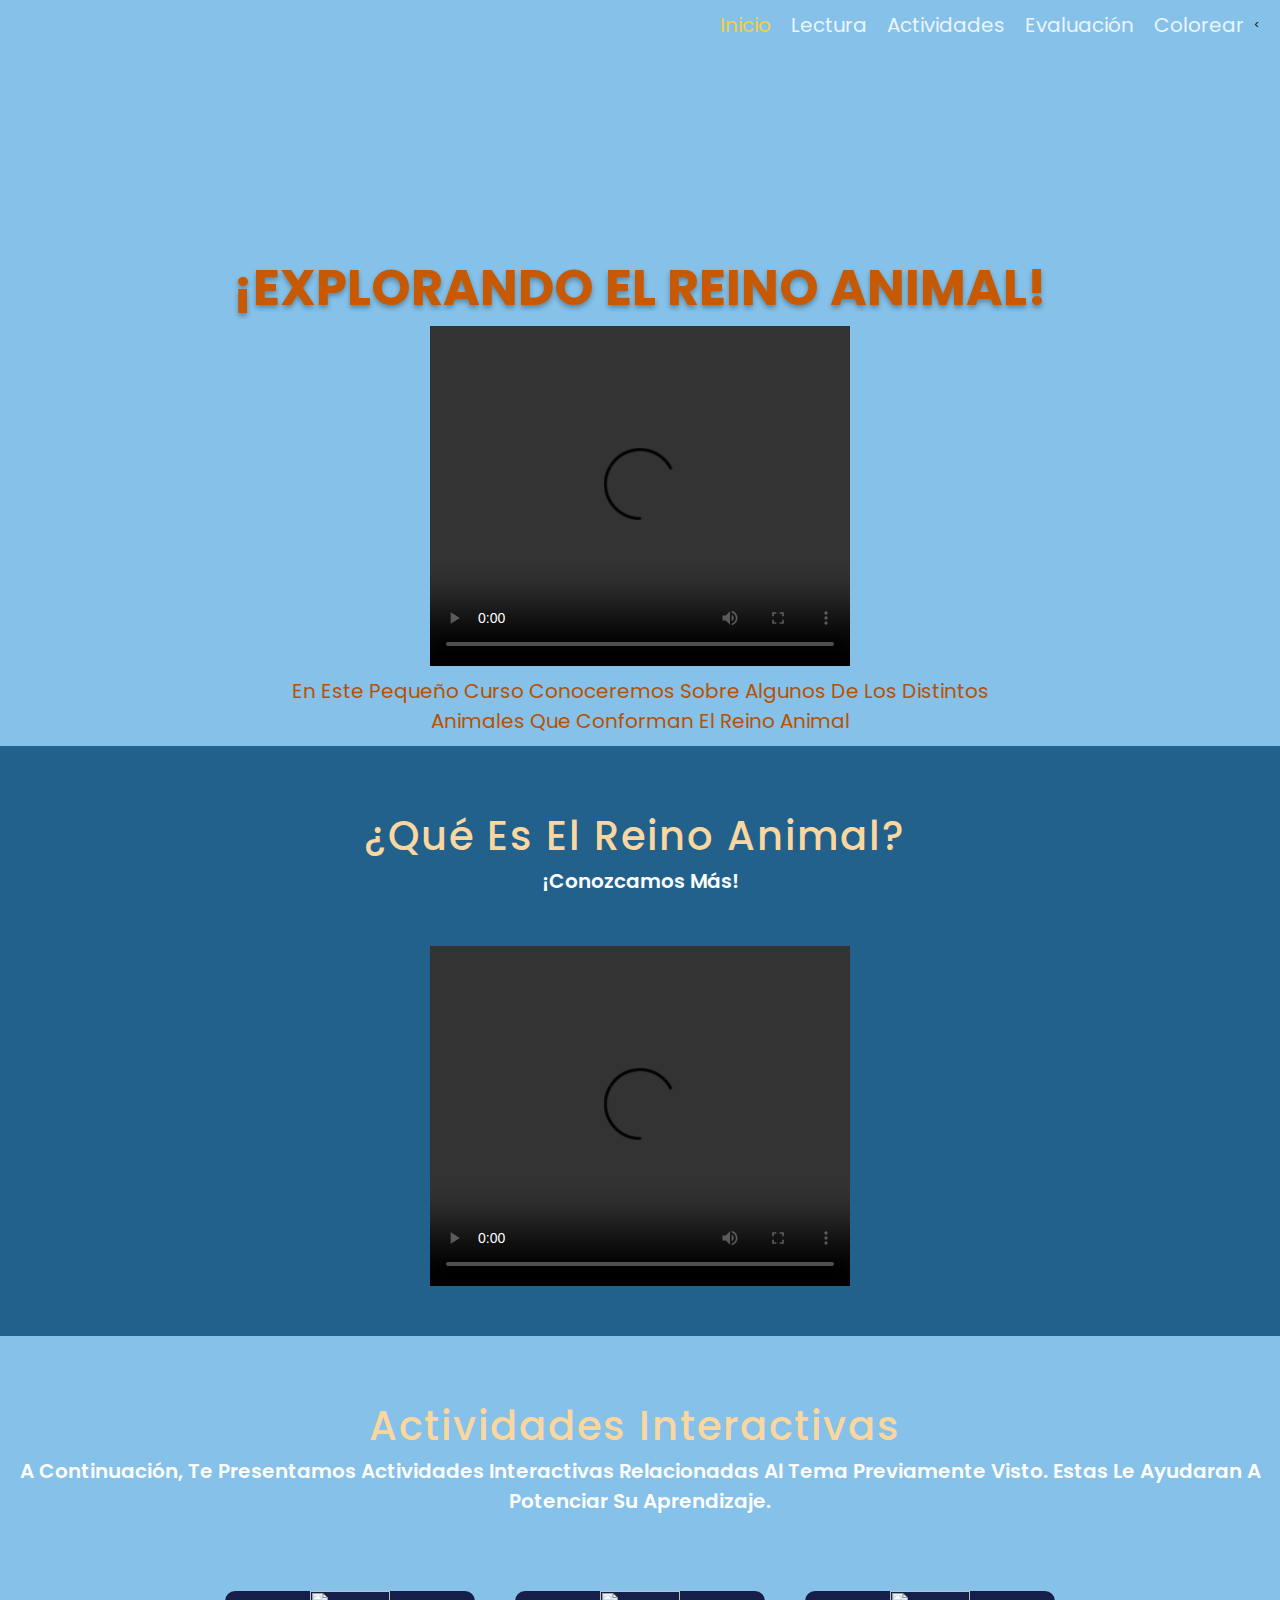
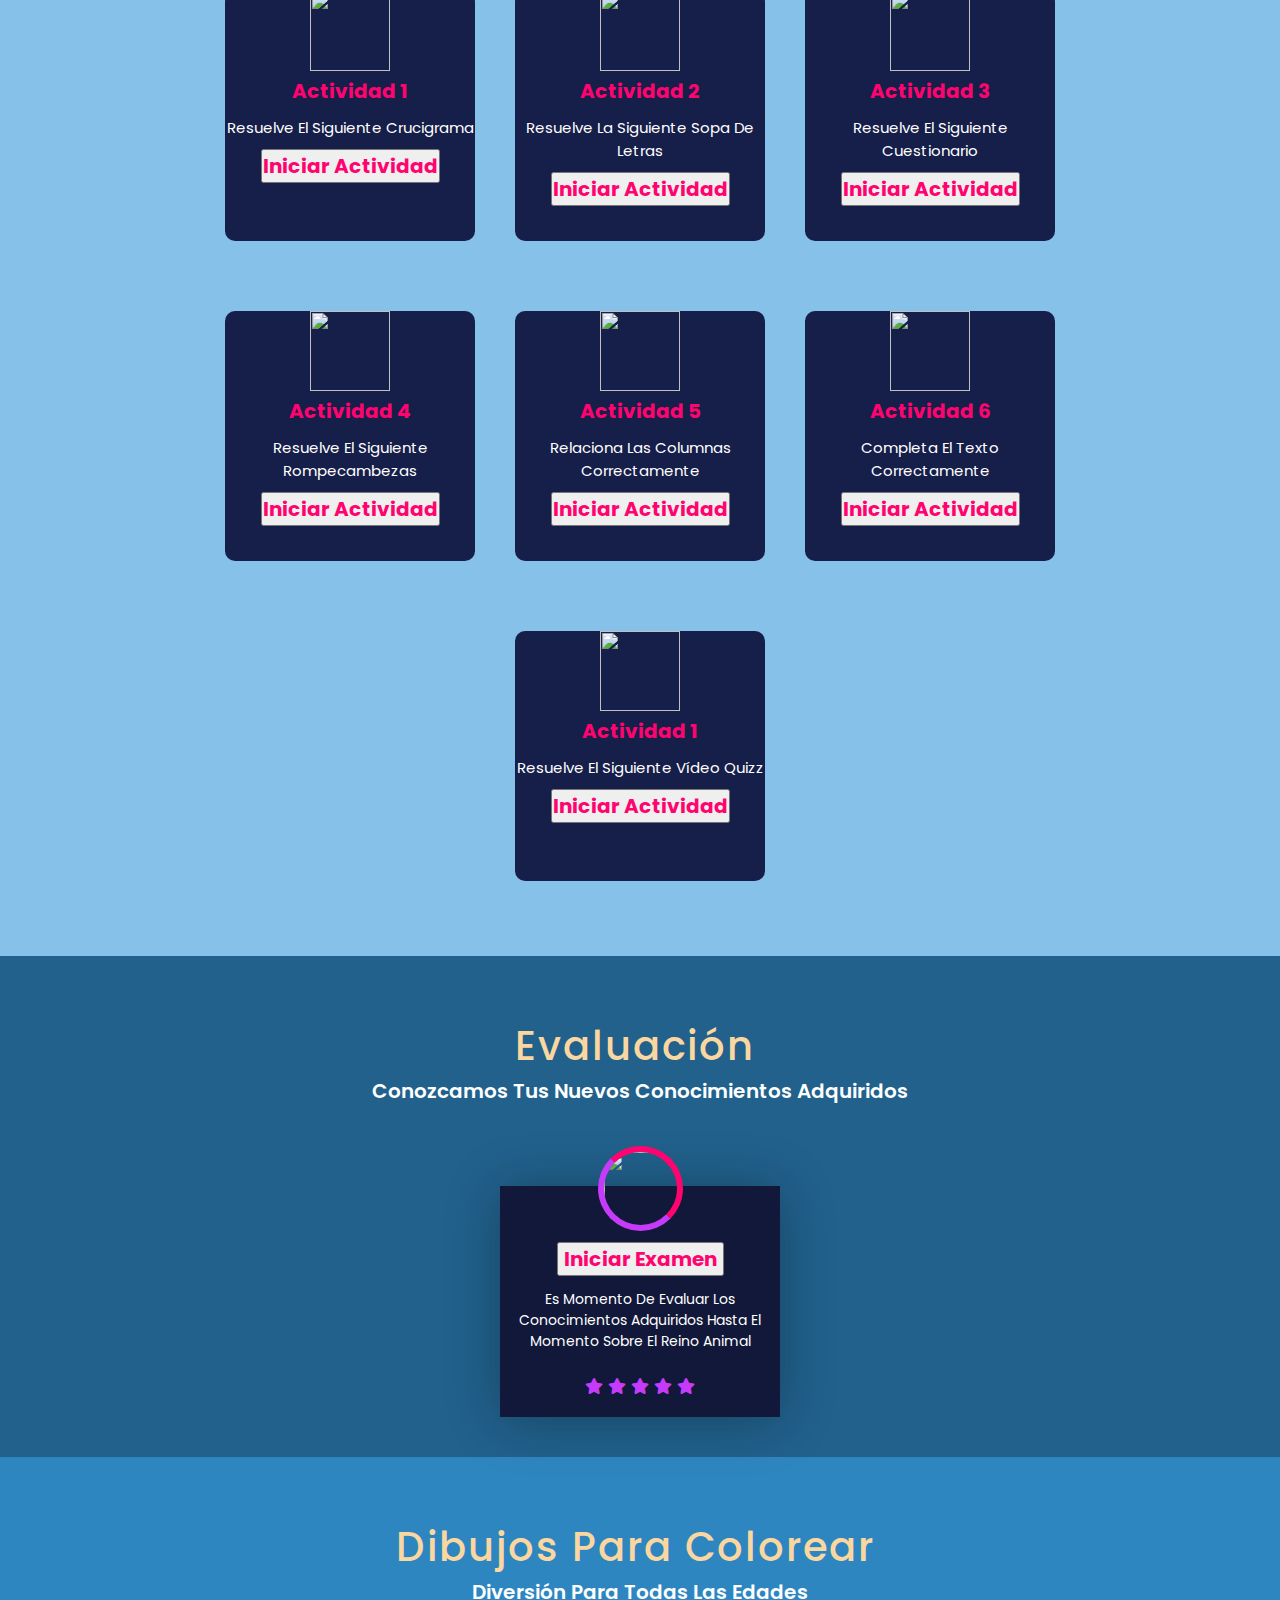
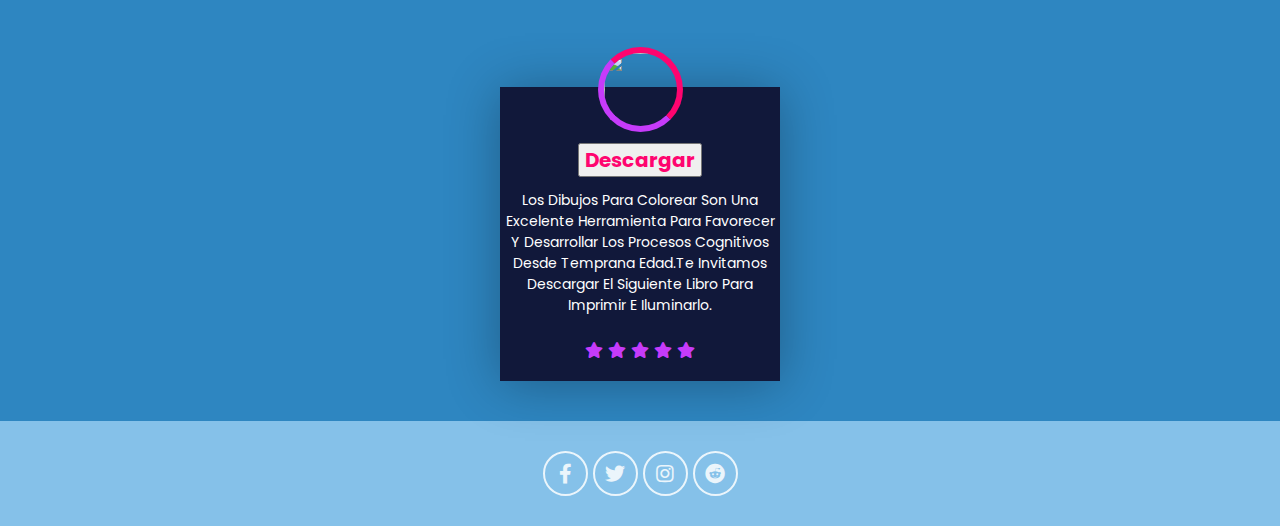
==== index.html @ 6c7e4c86 "Add files via upload" ====
<!DOCTYPE html>

<html lang="en">

<head> 
<meta charset="UTF-8">
<meta name="viewport" content="width=device-width, initial-scale=1.0">
<title>Reino Animal</title>
<!-- font awesome cdn link  -->
		<link rel="stylesheet" href="https://cdnjs.cloudflare.com/ajax/libs/font-awesome/5.15.1/css/all.min.css">
		<link rel="stylesheet" href="style.css" >

</head>
<body >
 <header>
			<a href="#" class="logo"></a>
			
			<nav class="navbar">
				<ul>
					<li><a href="#home" class="active">Inicio</a></li>
					<li><a href="#contact">Lectura</a></li>
					<li><a href="#course">Actividades</a></li>
					<li><a href="#about">Evaluación</a></li>
					<li><a href="#review">Colorear</a></li>
					<<div class="fas fa-bars"></div>
		</header>
		
		
		<section class="home" id="home">
		
			<div class="content">
				<h1>¡Explorando el reino animal!</h1>
				<video width="420" height="340"controls>
					<source src="videos/Bienvenida.mp4" type="video/mp4">
					</video>
					
					

				<p>En este pequeño curso conoceremos sobre algunos de los distintos animales que conforman el reino animal</p>
				
				
			</div>
			
		</section>
		
		
		<section class="contact" id="contact">
		
			<h1 class="heading">¿Qué es el reino animal?</h1>
			<h3 class="title">¡Conozcamos más!</h3>
			
			<div class="row">
			
				<video width="420" height="340"controls>
					<source src="videos/CURSO.mp4" type="video/mp4">
					</video>
			
			</div>
		
		</section>
		
		<section class="course" id="course">
			
			<h1 class="heading">Actividades Interactivas</h1>
			<h3 class="title">A continuación, te presentamos actividades interactivas relacionadas al tema previamente visto. 
			Estas le ayudaran a potenciar su aprendizaje.</h3>
		
			<div class="box-container">
				
				<div class="box">
					
					
					<img width="80" height="80" src="img/crucigrama.png">
					
					<h3>Actividad 1</h3>
					
					<p>Resuelve el siguiente crucigrama</p>
					<div class="content">
					<a target="_blank"  href="file:///C:/Users/DIEGO/Desktop/ESEF_LMR/TecnologiasDigitales/Proyecto/Actividades/JCross/JCross.htm"><button><h3>Iniciar Actividad</h3></button></a>
				</div>
					
				</div>
				
				<div class="box">
					<img width="80" height="80" src="img/sopa.png">
					<h3>Actividad 2</h3>
					<p>Resuelve la siguiente sopa de letras</p>
					<div class="content">
					<a target="_blank"  href="C:\Users\DIEGO\Desktop\ESEF_LMR\TecnologiasDigitales\Proyecto\Actividades\sopa"><button><h3>Iniciar Actividad</h3></button></a>
				</div>
				</div>
				
				<div class="box">
					<img width="80" height="80" src="img/q2.png">
					<h3>Actividad 3</h3>
					<p>Resuelve el siguiente cuestionario</p>
					<div class="content">
					<a target="_blank"  href="file:///C:/Users/DIEGO/Desktop/ESEF_LMR/TecnologiasDigitales/Proyecto/Actividades/JQuizz/MyQuizz.htm"><button><h3>Iniciar Actividad</h3></button></a>
				</div>
				</div>
				
				<div class="box">
					<img width="80" height="80" src="img/quizz.png">
					<h3>Actividad 4</h3>
					<p>Resuelve el siguiente rompecambezas</p>
					<div class="content">
					<a target="_blank"  href="file:///C:/Users/DIEGO/Desktop/ESEF_LMR/TecnologiasDigitales/Proyecto/Actividades/Rompecabezas/index.html"><button><h3>Iniciar Actividad</h3></button></a>
				</div>
				</div>
				
				<div class="box">
					<img width="80" height="80" src="img/columnas.png">
					<h3>Actividad 5</h3>
					<div class="content">
				</div>
					<p>Relaciona las columnas correctamente</p>
					<div class="content">
					<a target="_blank"  href="file:///C:/Users/DIEGO/Desktop/ESEF_LMR/TecnologiasDigitales/Proyecto/Actividades/JMatch/JMATCH.htm"><button><h3>Iniciar Actividad</h3></button></a>
				</div>
					
				</div>
				
				<div class="box">
					<img width="80" height="80" src="img/espacios.png">
					<h3>Actividad 6</h3>
					<p>Completa el texto correctamente</p>
					<div class="content">
					<a target="_blank"  href="file:///C:/Users/DIEGO/Desktop/ESEF_LMR/TecnologiasDigitales/Proyecto/Actividades/JCloze/MiJCloze.htm"><button><h3>Iniciar Actividad</h3></button></a>
				</div>
				</div>
				
				<div class="box">
					
					
					<img width="80" height="80" src="img/vid.png">
					
					<h3>Actividad 1</h3>
					
					<p>Resuelve el siguiente vídeo quizz</p>
					<div class="content">
					<a target="_blank"  href="https://es.educaplay.com/juego/21949618-mas_sobre_el_reino_animal.html"><button><h3>Iniciar Actividad</h3></button></a>
				</div>
					
				</div>
			</div>
			
		
		</section>
		
		<section class="about" id="about">
		
			<h1 class="heading">Evaluación</h1>
			<h3 class="title">Conozcamos tus nuevos conocimientos adquiridos</h3>
			
			<div class="box-container">
			
				<div class="box">	
					<img src="img/img2.jpg">
				
				<div class="content">
					<a target="_blank" href="https://forms.gle/2uxs1DQQh1pdYy938"><button><h3>Iniciar Examen</h3></button></a>
				</div>
				<p>Es momento de evaluar los conocimientos adquiridos hasta el momento sobre el reino animal </p>
					
					<div class="stars">
						<i class="fas fa-star"></i>
						<i class="fas fa-star"></i>
						<i class="fas fa-star"></i>
						<i class="fas fa-star"></i>
						<i class="fas fa-star"></i>
					</div>
				</div>
		
		</section>
		
		
		<section class="review" id="review"> 
			
			<h1 class="heading">Dibujos para colorear</h1>
			<h3 class="title">Diversión para todas las edades</h3>
		
			<div class="box-container">
				
				<div class="box">
					<img src="img/libro.jpg">
					<div class="content">
					
					<a target="_blank" href="pdf/Milibro.pdf"><button><h3>Descargar</h3></button></a>
					
				</div>
					
					<p>Los dibujos para colorear son una excelente herramienta para favorecer y desarrollar los procesos cognitivos desde temprana edad.Te invitamos descargar el siguiente libro para imprimir e iluminarlo.</p>
					
					<div class="stars">
						<i class="fas fa-star"></i>
						<i class="fas fa-star"></i>
						<i class="fas fa-star"></i>
						<i class="fas fa-star"></i>
						<i class="fas fa-star"></i>
					</div>
					
				</div>
		
		
		</section>
		
		
		<section class="footer">
		
			<div class="icons">
				<a href="#" class="fab fa-facebook-f"></a>
				<a href="#" class="fab fa-twitter"></a>
				<a href="#" class="fab fa-instagram"></a>
				<a href="#" class="fab fa-reddit"></a>
			</div>
		
		</section>
	
	<script src="https://cdnjs.cloudflare.com/ajax/libs/jquery/3.5.1/jquery.min.js"></script>
	<script src="main.js"></script>
	
	</body>

</html>
			
			
</body>
</html>
---- style.css ----
@import url('https://fonts.googleapis.com/css2?family=Poppins:ital,wght@0,200;0,300;0,400;0,500;0,600;1,200;1,300;1,400&display=swap');

* {
	font-family: 'Poppins', sans-serif;
	text-transform: capitalize;
	text-decoration:none;
	outline: none;
	margin:0;
	padding:0;
	box-sizing:border-box;
	
}

*::selection {
	background:#ff046f;
	color:#fff;
}

html {
	font-size: 62.5%;
	overflow-x: hidden;
}

body {
	background: #85c1e9;
}

.heading {
	font-size: 4rem;
	color:#fad7a0 ;
	text-align:center;
	padding: 6rem 1rem 0 0;
	letter-spacing: .2rem;
	font-weight: 500;
}

.title{
	padding: 0 1rem;
	font-size: 2rem;
	text-align: center;
	font-weight: 600;
	color:#fdfefe ;
}

header {
	width:100%;
	background:#85c1e9 ;
	position:fixed;
	display:flex;
	align-items: center;
	justify-content: space-between;
	padding: 1rem 2rem;
	z-index: 1000;
	transition: .2s;
}

header .navbar ul {
	display:flex;
	align-items: center;
	justify-content: space-between;
	list-style:none;
}

header .navbar ul li {
	margin: 0 1rem;
}

header .navbar ul li a {
	font-size: 2rem;
	color:#ebf5fb;
	transition: .2s;
}

header .navbar ul li .active,
header .navbar ul li a:hover {
	color:#f4d03f  ;
}

header .logo {
	font-size: 2.5rem;
	color:#fff;
	text-transform:uppercase
}

header .fa-bars {
	font-size:3rem;
	color:#f7dc6f;
	cursor:pointer;
	display:none;
	transition: .2s;
}

.home {
	min-height: 50vh;
	background-image: url("https://static.vecteezy.com/system/resources/previews/005/172/487/non_2x/wildlife-jungle-cartoon-concept-free-vector.jpg");
	background-size:conver;
	background-position: center;
	background-attachment:fixed;
	z-index:0;
	overflow:hidden;
	position:relative;
}

.home .content {
	display: flex;
	align-items: center;
	justify-content: center;
	flex-flow: column;
	padding-top: 25rem;
	text-align: center;
}

.home .content h1 {
	font-size: 5rem;
	color: #c75903 ;
	padding: 0 1rem;
	text-shadow: 0 .3rem .5rem rgba(0,0,0,.3);
	text-transform:uppercase;
}

.home .content p {
	font-size: 2rem;
	color: #b65102  ;
	padding: 1rem 25rem;
}

.home .content button {
	height: 5rem;
	width: 20rem;
	border-radius: 1rem;
	background:#ff046f;
	color:#fff;
	font-size: 2rem;
	cursor: pointer;
	transition:.2s;
	box-shadow:0 .3rem 1rem rgba(0,0,0,.3);
	margin-top: 2rem;
	border-color:#ff046f;
}

.home .content button:hover {
	background: none;
	border: .2rem solid #ff046f;
}

.product {
	text-align: center;
	margin: 100px 0;
}

.product .box-container {
	display: flex;
	justify-content: center;
	flex-wrap: wrap;
	text-align: center;
}

.product .box-container .box {
	height:25rem;
	width:25rem;
	background:#161e4a;
	text-align:center;
	border-radius:1rem;
	box-shadow:0 .3rem 5rem rgba(0,0,0,.5);
	margin: 2rem;
	cursor: pointer;
}

.product .box-container .box i {
	height:6rem;
	width:6rem;
	line-height: 6rem;
	text-align: center;
	border-radius: 50%;
	color:#fff;
	background:#c63bfa;
	font-size:3rem;
	margin: 2rem 0;
	transition: .2s;
}

.product .box-container .box h3 {
	font-size: 2rem;
	color: #ff046f;
	transition: .2s;
}

.product .box-container .box p {
	font-size: 1.3rem;
	padding: .7rem 2rem;
	color: #fff;
	
}

.product .box-container .box:hover i {
	background:#ff046f;
}

.product .box-container .box:hover h3 {
	color:#c63bfa;
}

.product button {
	height:5rem;
	width:20rem;
	border-radius: 1rem;
	background: #ff046f;
	color: #fff;
	font-size: 2rem;
	cursor: pointer;
	transition: .2s;
	box-shadow:0 .3rem 1rem rgba(0,0,0,.3);
	margin-top: 50px;
}

.product button:hover {
	background: none;
	border:.2rem solid #ff046f;
}

.about {
	background: #21618c;
	
}

.about .box-container {
	display: flex;
	justify-content: center;
	padding-top: 4rem;
	flex-wrap: wrap;
}

.about .box-container .box {
	width: 28rem;
	padding-bottom: 1rem;
	text-align: center;
	box-shadow:0 .3rem 5rem rgba(0,0,0,.3);
	background: #11183a;
	margin: 4rem 2rem;
}

.about .box-container .box img {
	height: 8.5rem;
	width: 8.5rem;
	object-fit:cover;
	border-radius:50%;
	margin-top:-4rem;
	border: .6rem solid #ff046f;
	border-left: .6rem solid #c63bfa;
	border-bottom: .6rem solid #c63bfa;
}

.about .box-container .box h3 {
	font-size: 2rem;
	color: #ff046f;
	padding: 0 .5rem;
}

.about .box-container .box p {
	font-size: 1.4rem;
	color:#fff;
	padding: 1.3rem .1rem;
}

.about .box-container .box .stars i {
	font-size: 1.6rem;
	color: #c63bfa;
	padding: 1.3rem .1rem;
}


.course .box-container {
	width: 85%;
	display:flex;
	justify-content: center;
	margin: 0 auto;
	padding: 4rem 0;
	flex-wrap: wrap;
	
}

.course .box-container .box {
	background:#161e4a;
	height: 25rem;
	width:25rem;
	margin: 3.5rem 2rem;
	text-align: center;
	border-radius: 1rem;
	
}

.course .box-container .box i {
	height: 10rem;
	width: 10rem;
	line-height: 8rem;
	text-align:center;
	color: #ff046f;
	background: none;
	margin-top: 2rem;
	font-size: 5rem;
}

.course .box-container .box h3 {
	font-size: 2rem;
	color: #ff046f;
	
}
.course .box-container .box p {
	font-size : 1.5rem;
	color:#fff;
	padding:1rem 0;
}

.review {
	background: #2e86c1;
	
}

.review .box-container {
	display: flex;
	justify-content: center;
	padding-top: 4rem;
	flex-wrap: wrap;
}

.review .box-container .box {
	width: 28rem;
	padding-bottom: 1rem;
	text-align: center;
	box-shadow:0 .3rem 5rem rgba(0,0,0,.3);
	background: #11183a;
	margin: 4rem 2rem;
}

.review .box-container .box img {
	height: 8.5rem;
	width: 8.5rem;
	object-fit:cover;
	border-radius:50%;
	margin-top:-4rem;
	border: .6rem solid #ff046f;
	border-left: .6rem solid #c63bfa;
	border-bottom: .6rem solid #c63bfa;
}

.review .box-container .box h3 {
	font-size: 2rem;
	color: #ff046f;
	padding: 0 .5rem;
}

.review .box-container .box p {
	font-size: 1.4rem;
	color:#fff;
	padding: 1.3rem .1rem;
}

.review .box-container .box .stars i {
	font-size: 1.6rem;
	color: #c63bfa;
	padding: 1.3rem .1rem;
}

.contact {
	background:#21618c;
}

.contact .row {
	display: flex;
	align-items: center;
	justify-content: center;
	padding: 5rem 0;
	text-align : center;
}

.contact .row .form-container {
	width: 50%;
	padding-right: 6rem;
	
}

.contact .row .form-container input , textarea {
	height: 4rem;
	width: 100%;
	background:#fff;
	border-radius: 5rem;
	padding: 0 1rem;
	margin: 1rem 0;
	color: #ff046f;
	font-size: 1.7rem;
	transition: .2s linear;
}

.contact .row .form-container input:focus , textarea:focus {
	border: .rem solid #ff046f;
} 

.contact .row .form-container textarea {
	height: 20rem;
	border-radius: 1rem;
	padding:1rem;
	resize: none;
}

.contact .row .form-container input[type="submit"] {
	height: 5rem;
	width: 17rem;
	background: #ff046f;
	color:#fff;
	cursor:pointer;
	font-size: 2rem;
	transition: .2s;
}

.contact .row .form-container input[type="submit"]:hover{
	background: none;
	color:#ff046f;
	border: .2rem solid #ff046f;
} 

.footer {
	text-align: center;
}

.footer .icons {
	padding: 3rem 0;
}
.footer .icons a {
	height: 4.5rem;
	width: 4.5rem;
	line-height: 4.2rem;
	text-align: center;
	border-radius: 50%;
	color:#ebf5fb;
    border: .2rem solid #ebf5fb;
	font-size: 2rem;
	margin: 0 .1rem;
	transition: .2s linear;
}

.footer .icons a:hover{
	color:#fff;
	background:#ff046f;
	border-color: #ff046f;
}

@media (max-width:768px) {
	html{
		font-size: 55%;
	}
	
	header .fa-bars {
		display:block;
	}
	
	header .navbar {
		position:fixed;
		top:-100rem;
		left: 0;
		width:100%;
		background:#161e4a;
		border-radius: 1rem;
		opacity: 0;
		transition: .2s linear;
	}
	
	header .navbar ul {
		flex-flow: column;
		padding: 2rem 0;

	}
	
	header .navbar ul li{
		margin: 1rem 0;
		width: 100%;
		text-align: center;
		
	}
	
	header .navbar ul li a {
		font-size: 3rem;
		display:block;
	}
	
	header .nav-toggle {
		top:5.5rem;
		opacity: 1;
	}
	
	.home .content p {
		padding: 1.5rem 2rem;
		
	}
	
	.about .row {
		flex-flow: colum-reverse;
	}
	
	.about .row .image img {
		height: 30vh;
		width: 90vw;
		
	}
	
	.about .row .content {
		padding: 0 2.5rem;
	}
	
	.course .box-container {
		width: 100%;
	}
	
	.contact .row {
		flex-flow: column;
	}
	
	.contact .row .form-container {
		width: 90%;
		padding: 0;
	}
	
	
	
	
	
	
	
}
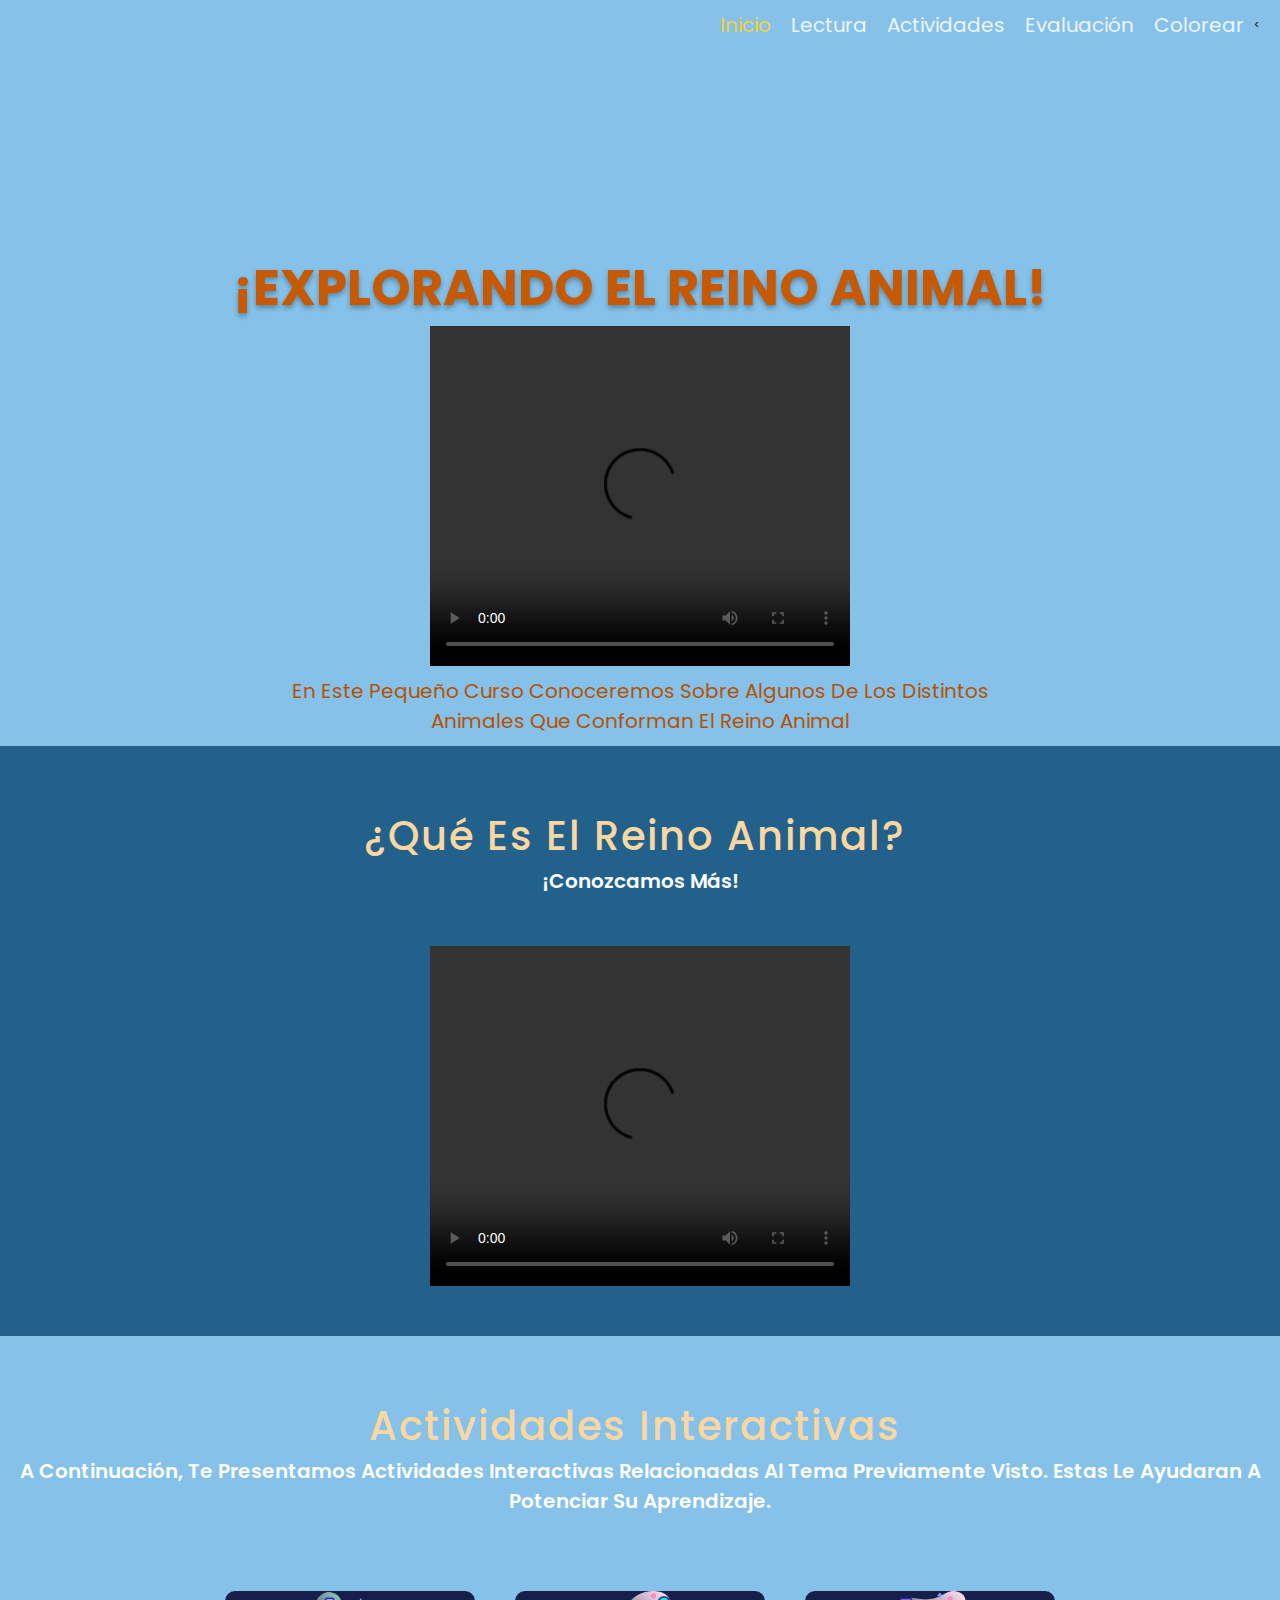
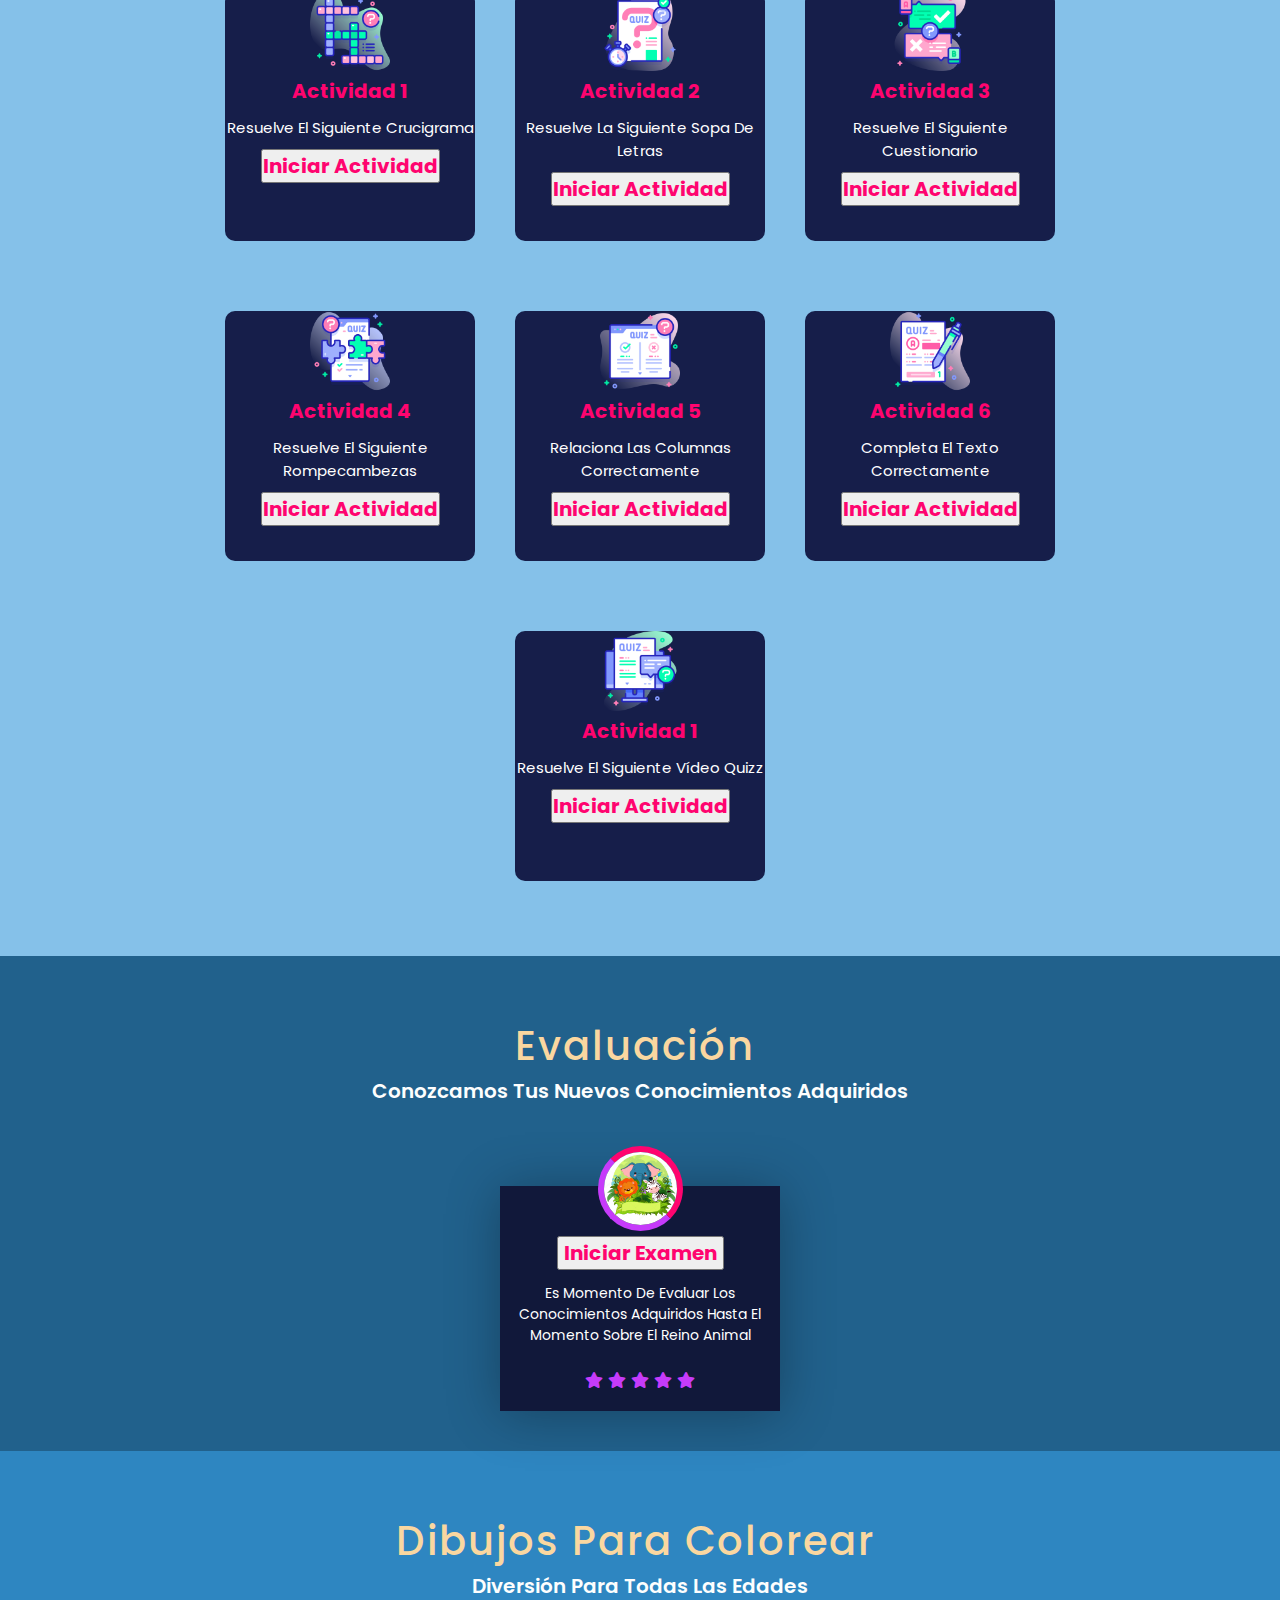
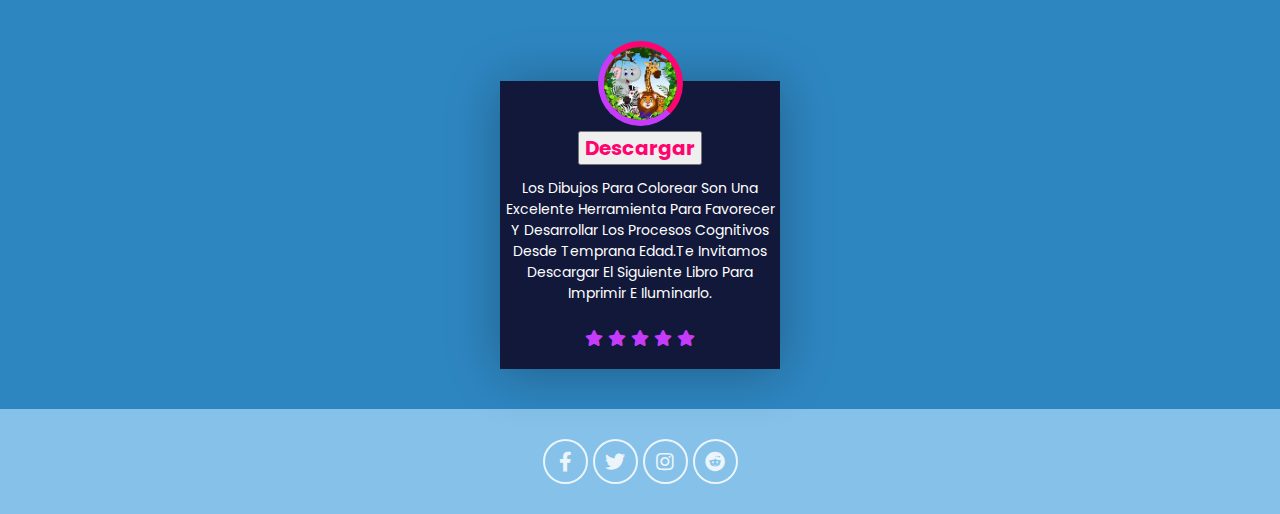
==== commit 6c1d8107: "Add files via upload" ====
--- a/index.html
+++ b/index.html
@@ -31,7 +31,7 @@
 			<div class="content">
 				<h1>¡Explorando el reino animal!</h1>
 				<video width="420" height="340"controls>
-					<source src="videos/Bienvenida.mp4" type="video/mp4">
+					<source src="videos1/Bienvenida.mp4" type="video/mp4">
 					</video>
 					
 					
@@ -52,7 +52,7 @@
 			<div class="row">
 			
 				<video width="420" height="340"controls>
-					<source src="videos/CURSO.mp4" type="video/mp4">
+					<source src="videos2/CURSO.mp4" type="video/mp4">
 					</video>
 			
 			</div>
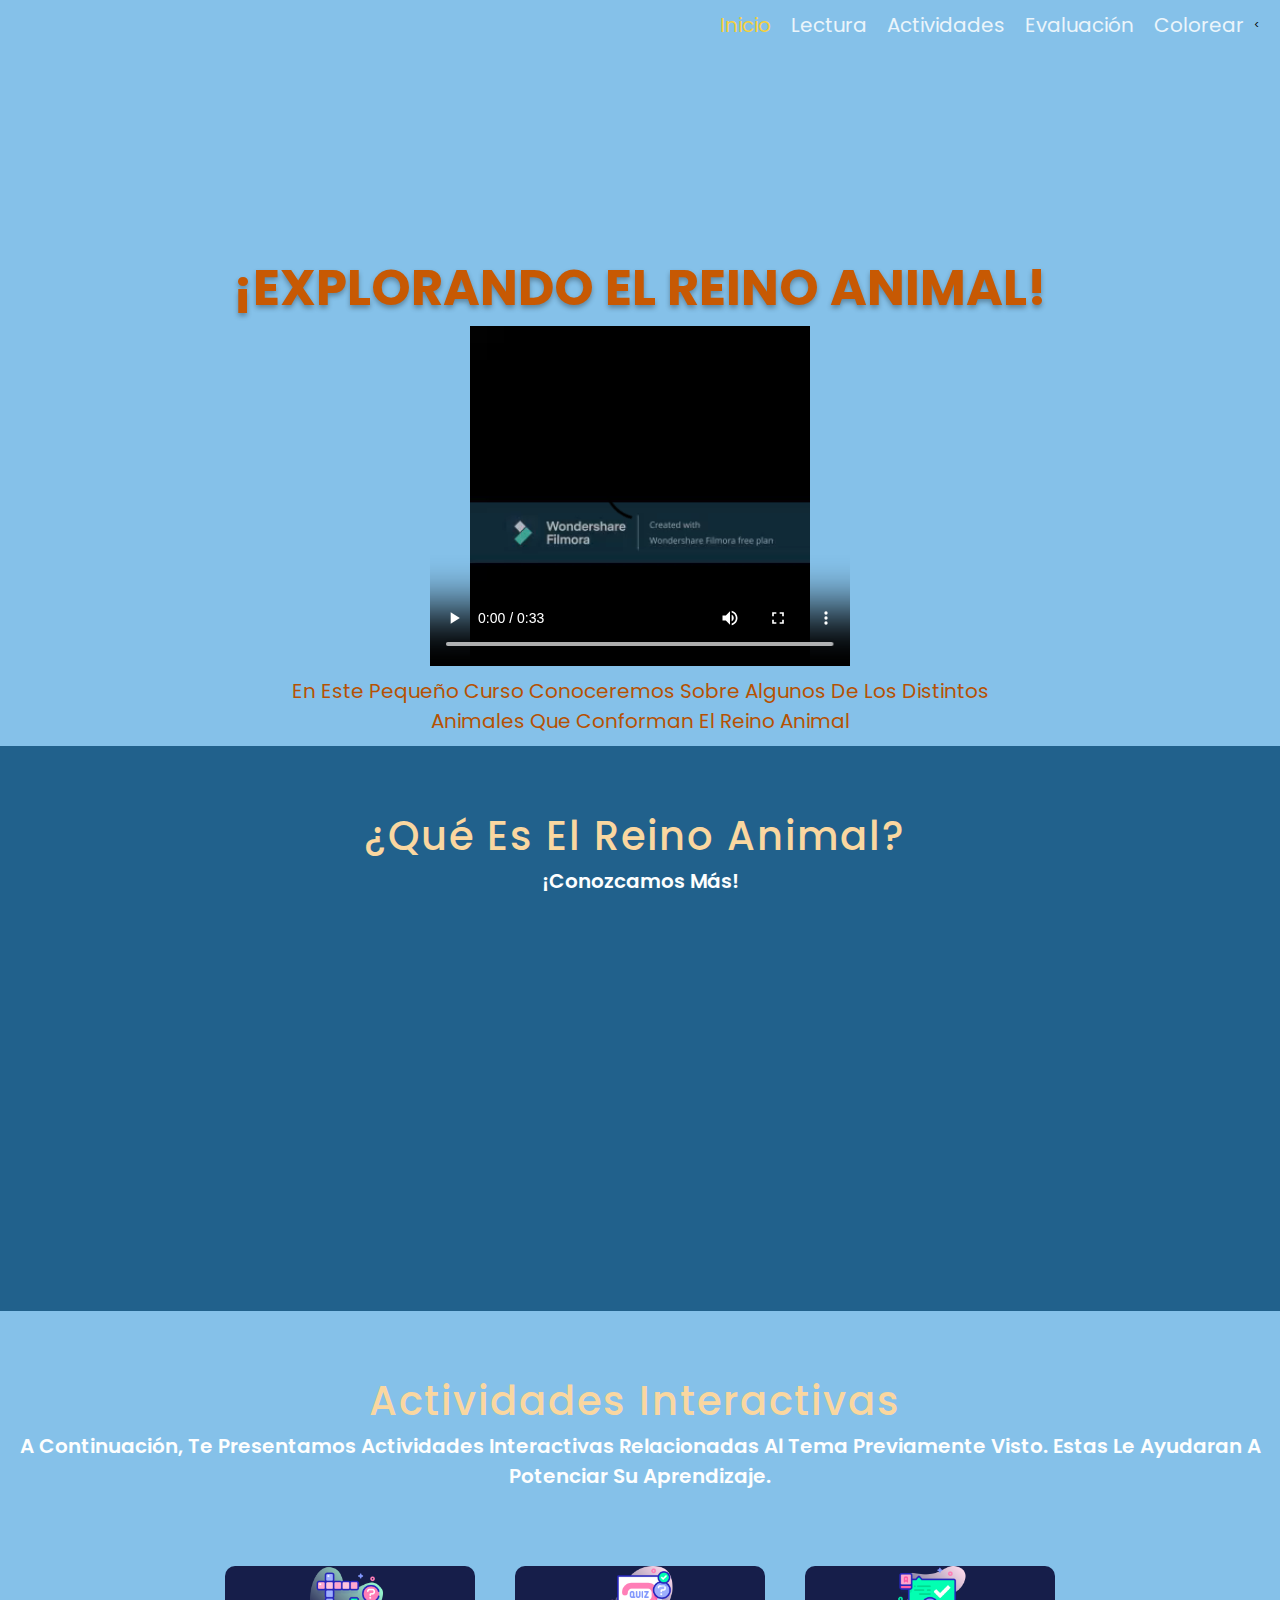
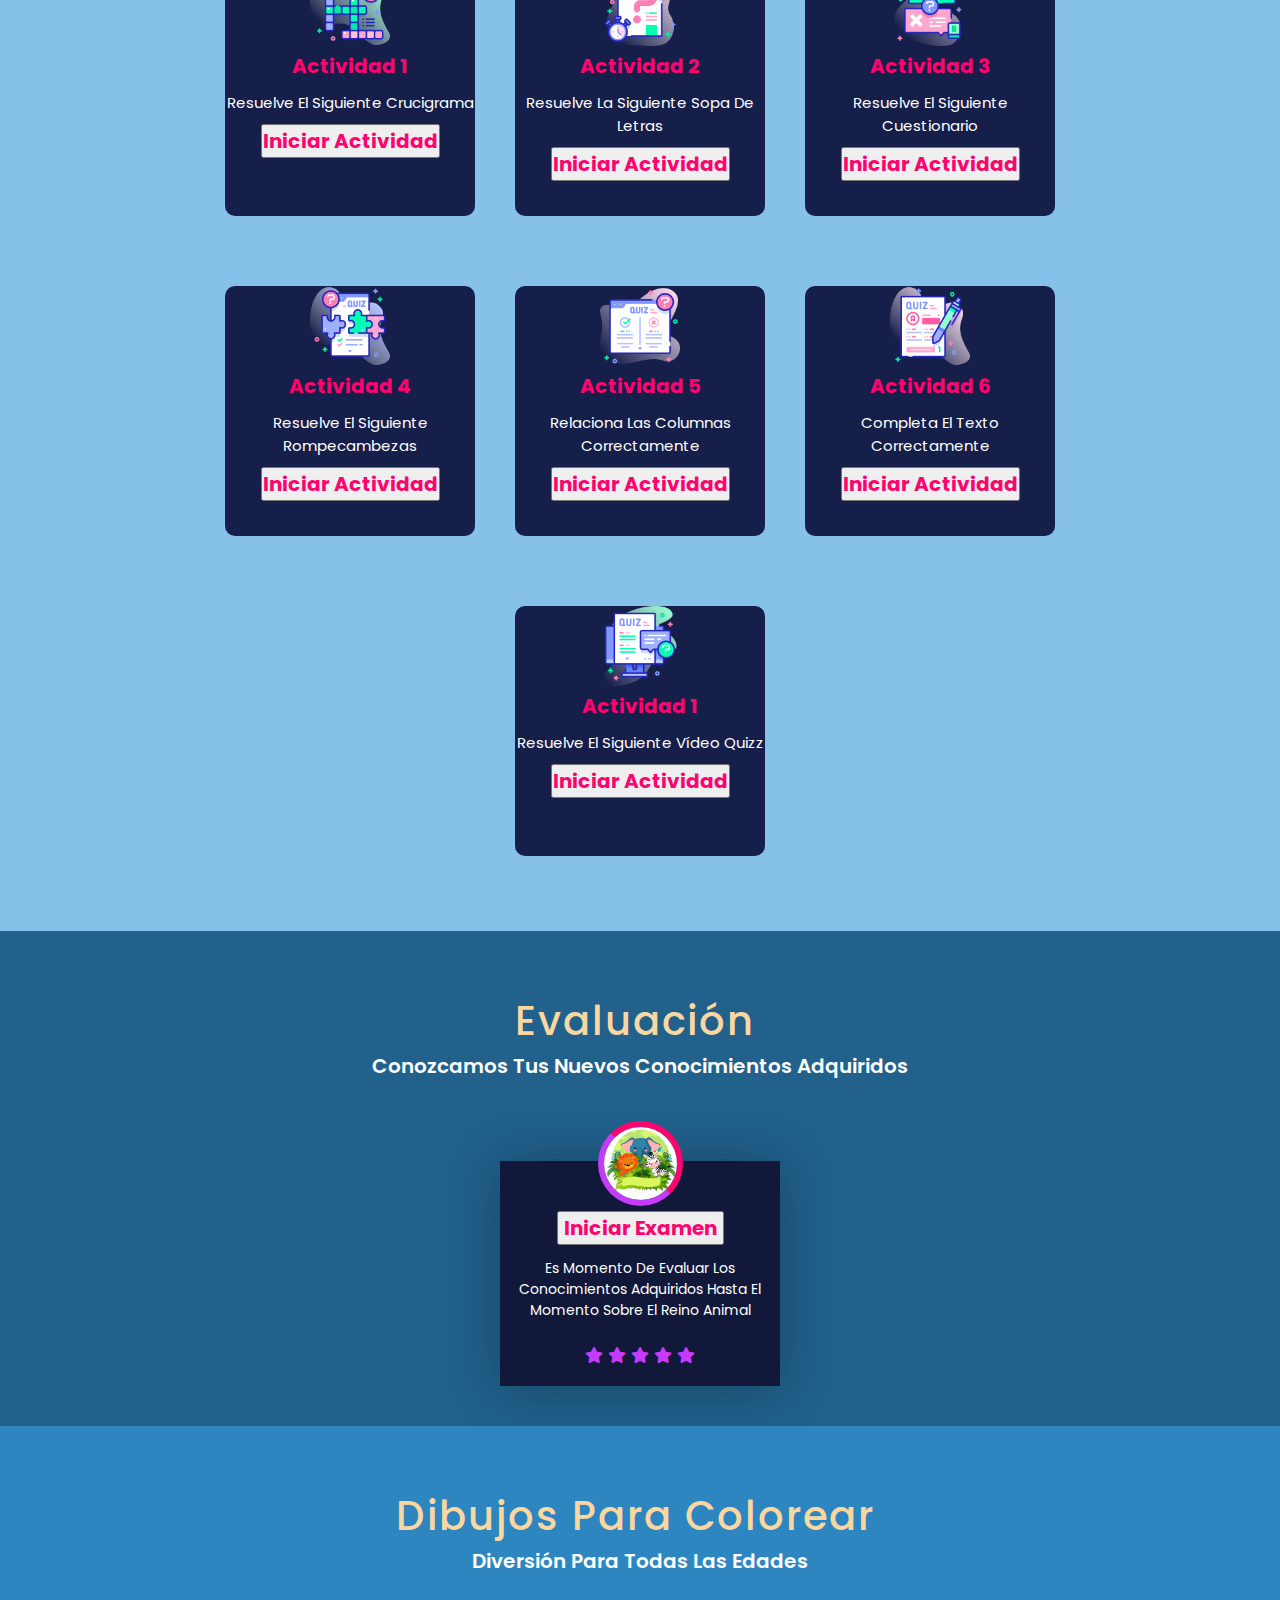
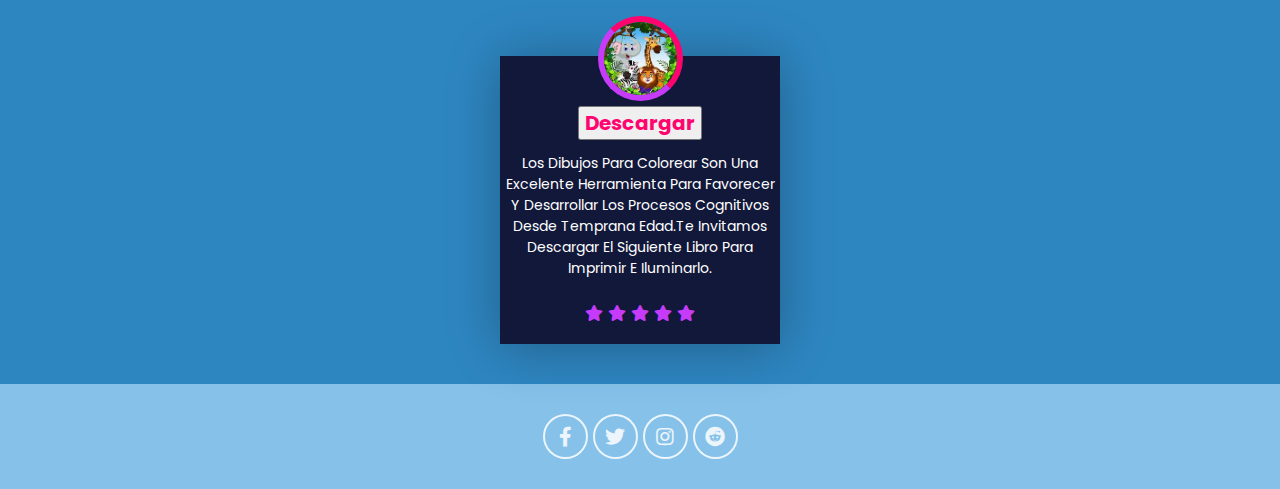
==== commit 45f99d2e: "Add files via upload" ====
--- a/index.html
+++ b/index.html
@@ -51,9 +51,7 @@
 			
 			<div class="row">
 			
-				<video width="420" height="340"controls>
-					<source src="videos2/CURSO.mp4" type="video/mp4">
-					</video>
+				<iframe width="560" height="315" src="https://www.youtube.com/embed/RRIrCjYFuVM?si=9k2EAFm8vN4U-P-e" title="YouTube video player" frameborder="0" allow="accelerometer; autoplay; clipboard-write; encrypted-media; gyroscope; picture-in-picture; web-share" referrerpolicy="strict-origin-when-cross-origin" allowfullscreen></iframe>
 			
 			</div>
 		
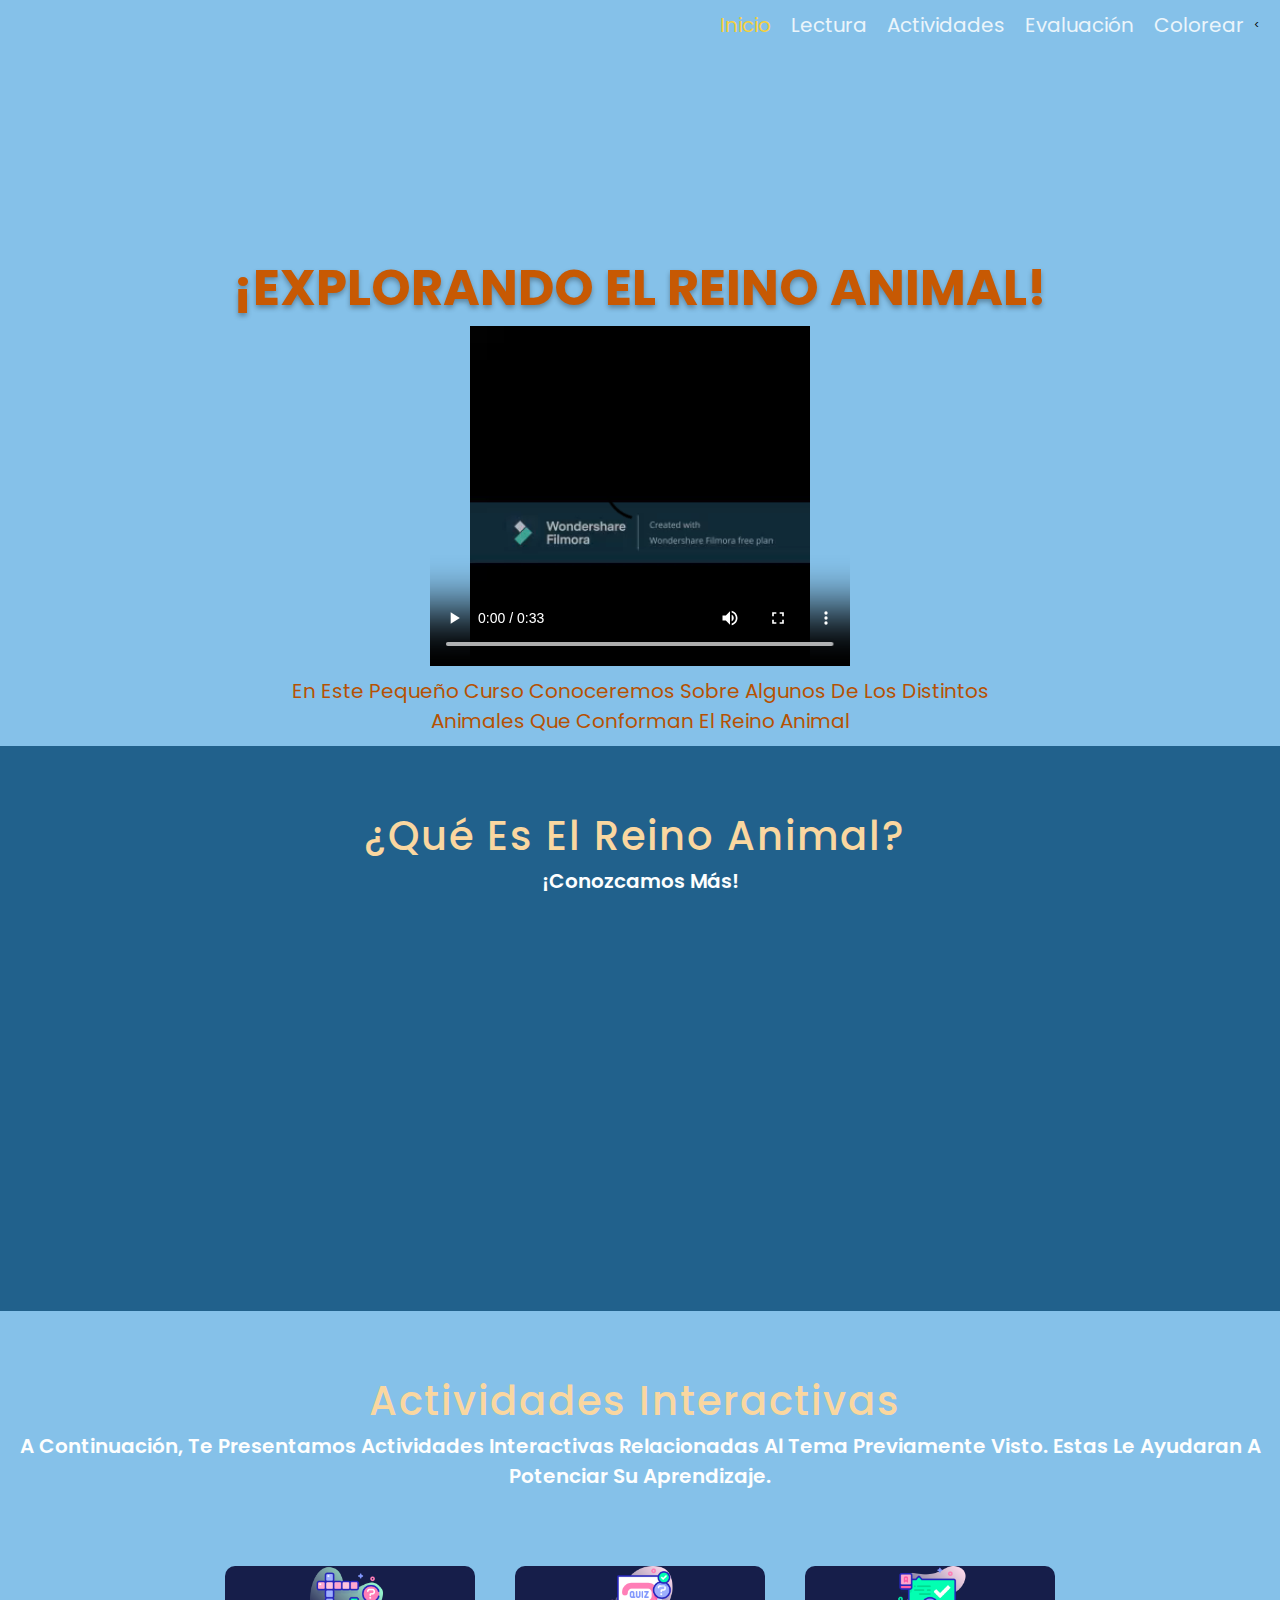
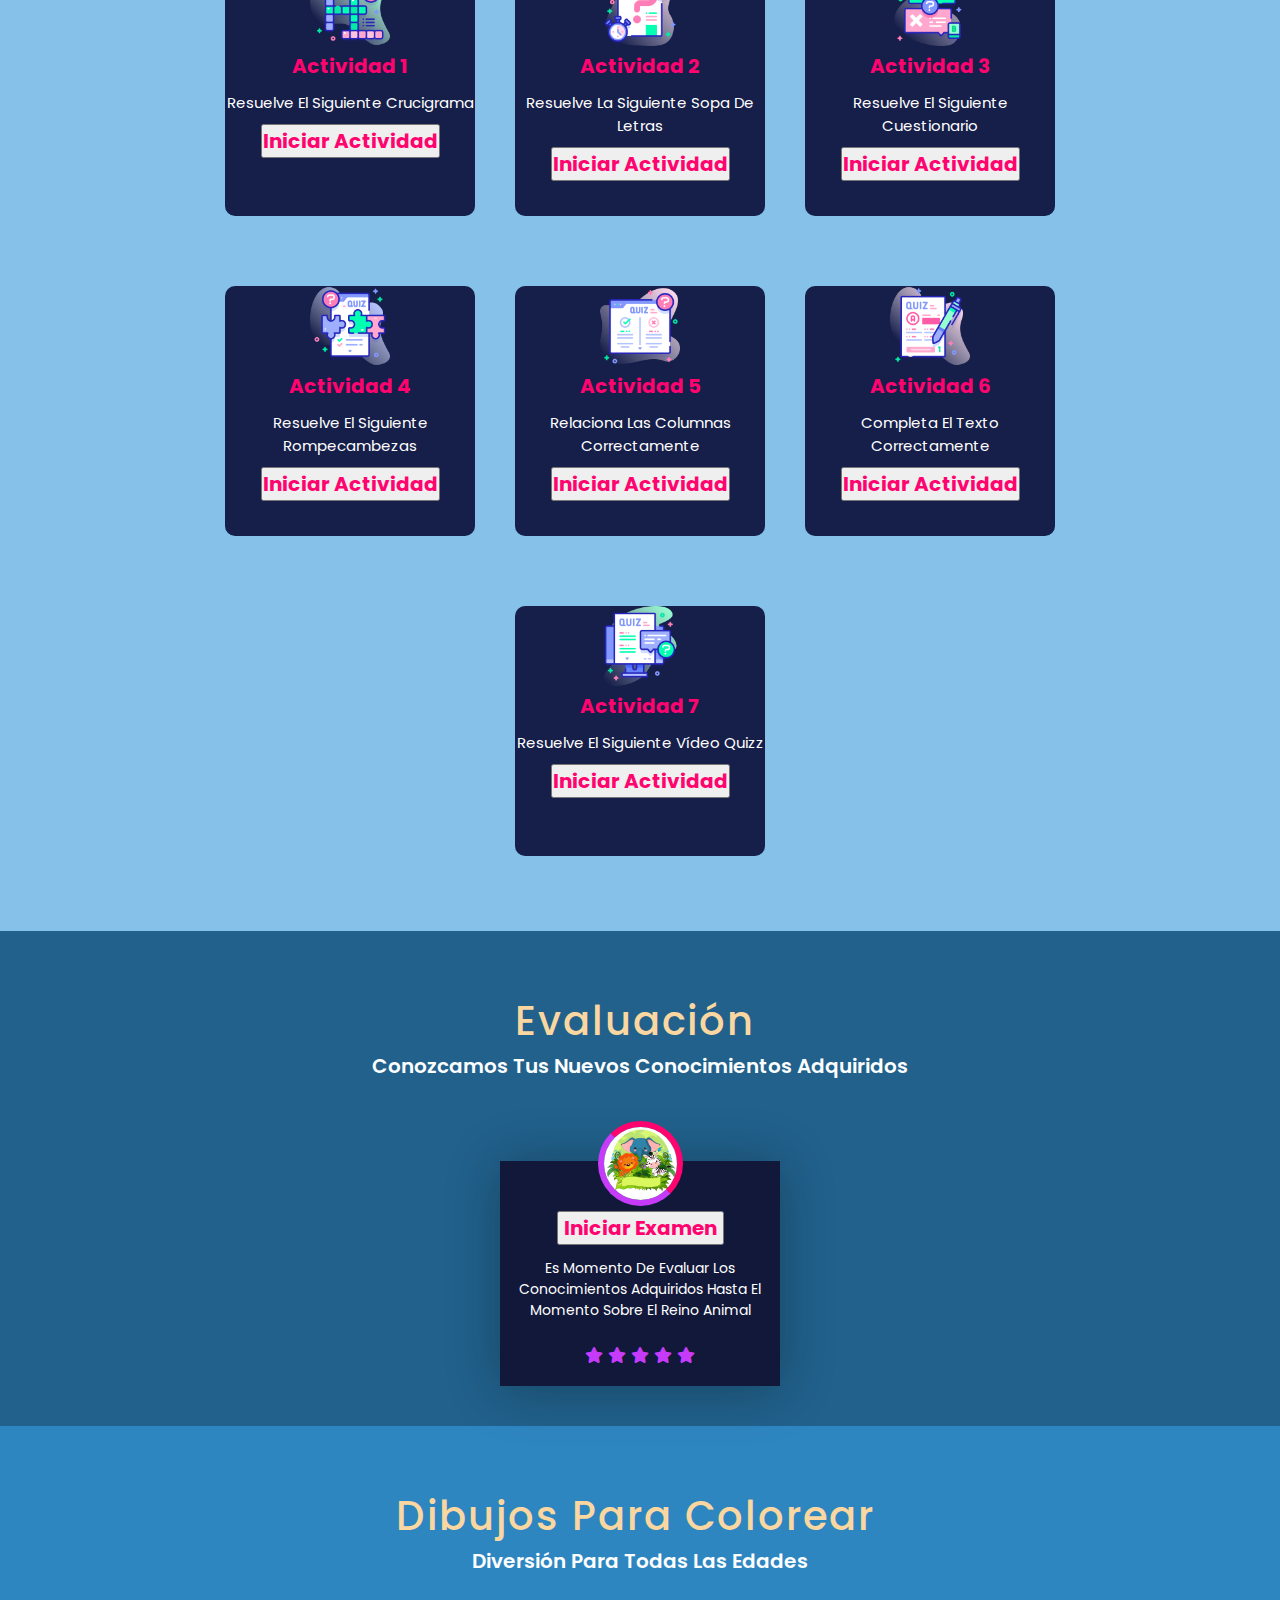
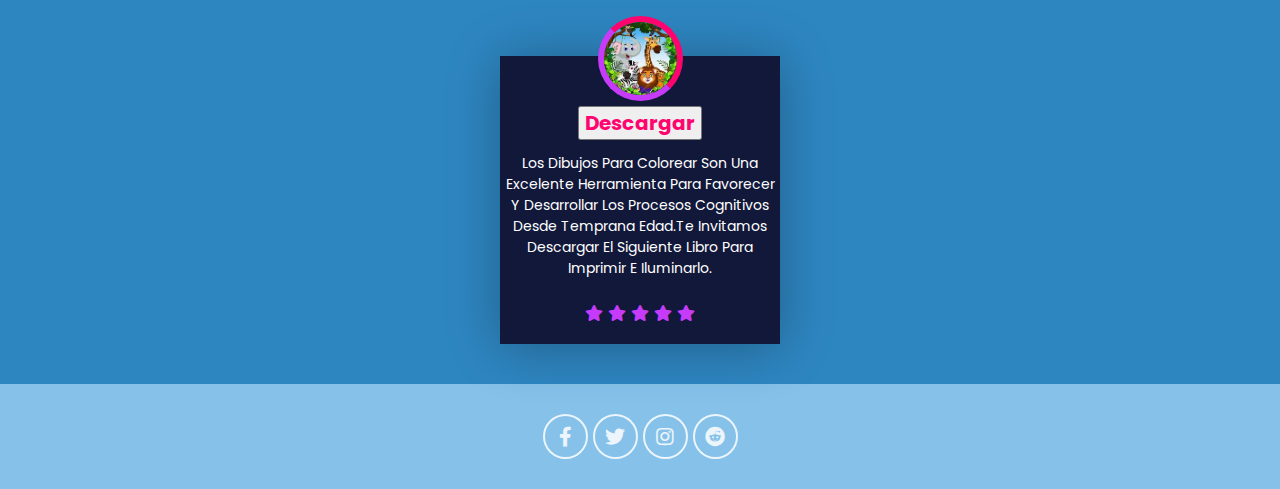
==== commit 465c7cb4: "Add files via upload" ====
--- a/index.html
+++ b/index.html
@@ -74,7 +74,7 @@
 					
 					<p>Resuelve el siguiente crucigrama</p>
 					<div class="content">
-					<a target="_blank"  href="file:///C:/Users/DIEGO/Desktop/ESEF_LMR/TecnologiasDigitales/Proyecto/Actividades/JCross/JCross.htm"><button><h3>Iniciar Actividad</h3></button></a>
+					<a target="_blank"  href="Actividades/JCross/JCross.htm"><button><h3>Iniciar Actividad</h3></button></a>
 				</div>
 					
 				</div>
@@ -84,7 +84,7 @@
 					<h3>Actividad 2</h3>
 					<p>Resuelve la siguiente sopa de letras</p>
 					<div class="content">
-					<a target="_blank"  href="C:\Users\DIEGO\Desktop\ESEF_LMR\TecnologiasDigitales\Proyecto\Actividades\sopa"><button><h3>Iniciar Actividad</h3></button></a>
+					<a target="_blank"  href="Actividades/sopa/index.html"><button><h3>Iniciar Actividad</h3></button></a>
 				</div>
 				</div>
 				
@@ -93,7 +93,7 @@
 					<h3>Actividad 3</h3>
 					<p>Resuelve el siguiente cuestionario</p>
 					<div class="content">
-					<a target="_blank"  href="file:///C:/Users/DIEGO/Desktop/ESEF_LMR/TecnologiasDigitales/Proyecto/Actividades/JQuizz/MyQuizz.htm"><button><h3>Iniciar Actividad</h3></button></a>
+					<a target="_blank"  href="Actividades/JQuizz/MyQuizz.htm"><button><h3>Iniciar Actividad</h3></button></a>
 				</div>
 				</div>
 				
@@ -102,7 +102,7 @@
 					<h3>Actividad 4</h3>
 					<p>Resuelve el siguiente rompecambezas</p>
 					<div class="content">
-					<a target="_blank"  href="file:///C:/Users/DIEGO/Desktop/ESEF_LMR/TecnologiasDigitales/Proyecto/Actividades/Rompecabezas/index.html"><button><h3>Iniciar Actividad</h3></button></a>
+					<a target="_blank"  href="Actividades/Rompecabezas/index.html"><button><h3>Iniciar Actividad</h3></button></a>
 				</div>
 				</div>
 				
@@ -113,7 +113,7 @@
 				</div>
 					<p>Relaciona las columnas correctamente</p>
 					<div class="content">
-					<a target="_blank"  href="file:///C:/Users/DIEGO/Desktop/ESEF_LMR/TecnologiasDigitales/Proyecto/Actividades/JMatch/JMATCH.htm"><button><h3>Iniciar Actividad</h3></button></a>
+					<a target="_blank"  href="Actividades/JMatch/JMATCH.htm"><button><h3>Iniciar Actividad</h3></button></a>
 				</div>
 					
 				</div>
@@ -123,7 +123,7 @@
 					<h3>Actividad 6</h3>
 					<p>Completa el texto correctamente</p>
 					<div class="content">
-					<a target="_blank"  href="file:///C:/Users/DIEGO/Desktop/ESEF_LMR/TecnologiasDigitales/Proyecto/Actividades/JCloze/MiJCloze.htm"><button><h3>Iniciar Actividad</h3></button></a>
+					<a target="_blank"  href="Actividades/JCloze/MiJCloze.htm"><button><h3>Iniciar Actividad</h3></button></a>
 				</div>
 				</div>
 				
@@ -132,7 +132,7 @@
 					
 					<img width="80" height="80" src="img/vid.png">
 					
-					<h3>Actividad 1</h3>
+					<h3>Actividad 7</h3>
 					
 					<p>Resuelve el siguiente vídeo quizz</p>
 					<div class="content">
